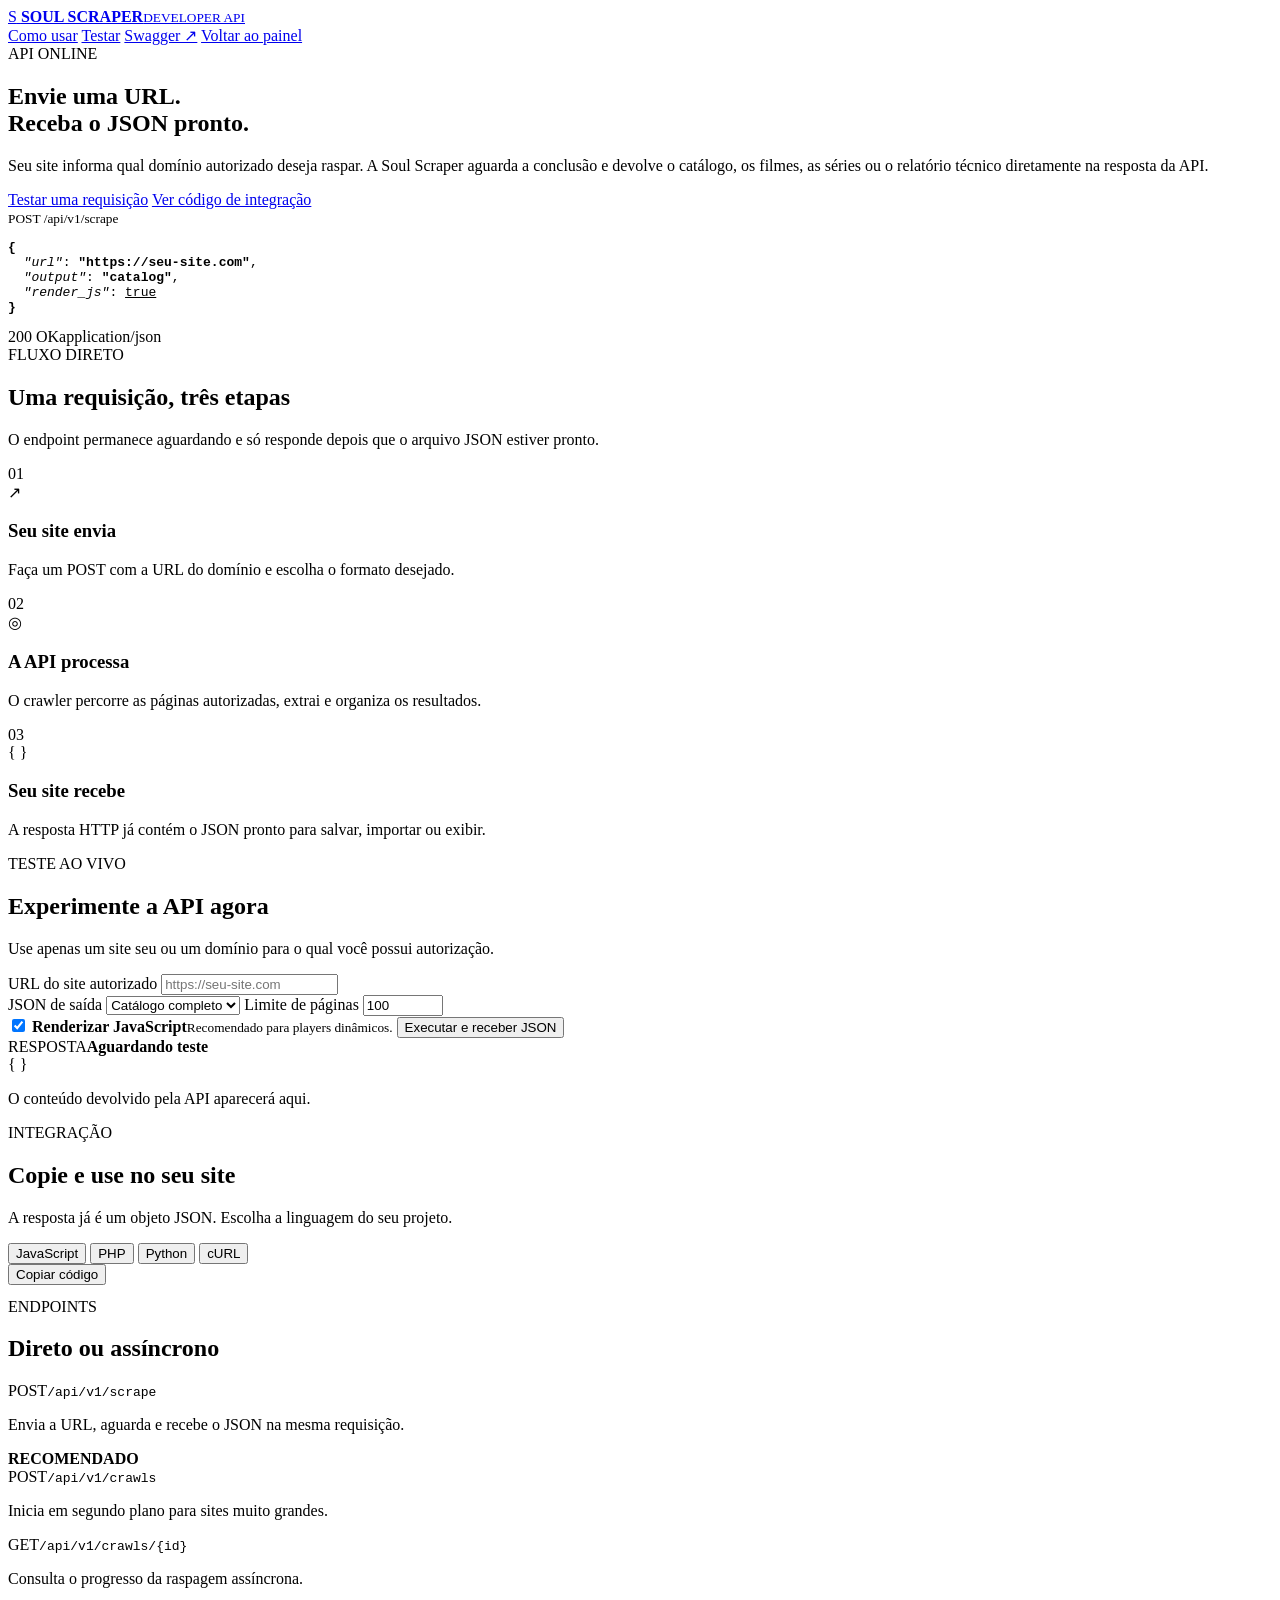
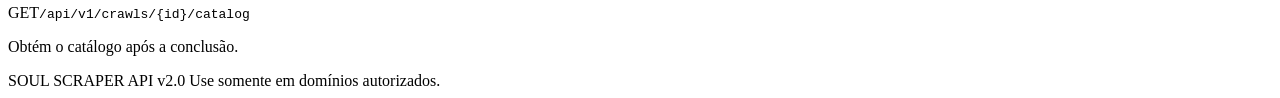
==== soulscraper/web/api.html @ 9329debc "feat: separar painel e portal de integracao da API" ====
<!doctype html>
<html lang="pt-BR">
  <head>
    <meta charset="utf-8">
    <meta name="viewport" content="width=device-width, initial-scale=1">
    <meta name="description" content="Documentação e teste da API Soul Scraper.">
    <title>Soul Scraper API</title>
    <link rel="stylesheet" href="/static/api.css?v=1">
  </head>
  <body>
    <div class="glow glow-one"></div>
    <div class="glow glow-two"></div>

    <header class="topbar">
      <a class="brand" href="/integracao">
        <span class="brand-icon">S</span>
        <span><strong>SOUL SCRAPER</strong><small>DEVELOPER API</small></span>
      </a>
      <nav>
        <a href="#como-usar">Como usar</a>
        <a href="#testar">Testar</a>
        <a href="/docs" target="_blank">Swagger ↗</a>
        <a class="panel-link" href="/">Voltar ao painel</a>
      </nav>
    </header>

    <main>
      <section class="hero">
        <div class="hero-copy">
          <div class="online"><i></i><span id="api-state">API ONLINE</span></div>
          <h1>Envie uma URL.<br><span>Receba o JSON pronto.</span></h1>
          <p>
            Seu site informa qual domínio autorizado deseja raspar. A Soul Scraper
            aguarda a conclusão e devolve o catálogo, os filmes, as séries ou o
            relatório técnico diretamente na resposta da API.
          </p>
          <div class="hero-actions">
            <a class="button primary" href="#testar">Testar uma requisição</a>
            <a class="button secondary" href="#codigo">Ver código de integração</a>
          </div>
        </div>
        <div class="request-demo" aria-label="Exemplo de requisição">
          <div class="window-bar"><span></span><span></span><span></span><small>POST /api/v1/scrape</small></div>
          <pre><code><b>{</b>
  <em>"url"</em>: <strong>"https://seu-site.com"</strong>,
  <em>"output"</em>: <strong>"catalog"</strong>,
  <em>"render_js"</em>: <u>true</u>
<b>}</b></code></pre>
          <div class="response-line"><span>200 OK</span><span>application/json</span></div>
        </div>
      </section>

      <section id="como-usar" class="section flow-section">
        <div class="section-title">
          <span>FLUXO DIRETO</span>
          <h2>Uma requisição, três etapas</h2>
          <p>O endpoint permanece aguardando e só responde depois que o arquivo JSON estiver pronto.</p>
        </div>
        <div class="flow-grid">
          <article><span>01</span><div class="flow-icon">↗</div><h3>Seu site envia</h3><p>Faça um POST com a URL do domínio e escolha o formato desejado.</p></article>
          <article><span>02</span><div class="flow-icon pulse-icon">◎</div><h3>A API processa</h3><p>O crawler percorre as páginas autorizadas, extrai e organiza os resultados.</p></article>
          <article><span>03</span><div class="flow-icon">{ }</div><h3>Seu site recebe</h3><p>A resposta HTTP já contém o JSON pronto para salvar, importar ou exibir.</p></article>
        </div>
      </section>

      <section id="testar" class="section tester-section">
        <div class="section-title compact">
          <span>TESTE AO VIVO</span>
          <h2>Experimente a API agora</h2>
          <p>Use apenas um site seu ou um domínio para o qual você possui autorização.</p>
        </div>
        <div class="tester-grid">
          <form id="try-form" class="card try-card">
            <label>
              <span>URL do site autorizado</span>
              <input id="try-url" type="url" required placeholder="https://seu-site.com">
            </label>
            <div class="form-row">
              <label>
                <span>JSON de saída</span>
                <select id="try-output">
                  <option value="catalog">Catálogo completo</option>
                  <option value="movies">Somente filmes</option>
                  <option value="series">Somente séries</option>
                  <option value="full">Relatório técnico</option>
                </select>
              </label>
              <label>
                <span>Limite de páginas</span>
                <input id="try-pages" type="number" min="1" max="100000" value="100">
              </label>
            </div>
            <label class="check-row">
              <input id="try-js" type="checkbox" checked>
              <span><strong>Renderizar JavaScript</strong><small>Recomendado para players dinâmicos.</small></span>
            </label>
            <button id="try-button" class="button primary full" type="submit">Executar e receber JSON</button>
            <p id="try-error" class="error" role="alert" hidden></p>
          </form>

          <div class="card result-card" aria-live="polite">
            <div class="result-head">
              <div><span>RESPOSTA</span><strong id="result-status">Aguardando teste</strong></div>
              <button id="download-result" type="button" hidden>Baixar .json</button>
            </div>
            <div id="result-empty" class="result-empty">
              <div>{ }</div>
              <p>O conteúdo devolvido pela API aparecerá aqui.</p>
            </div>
            <pre id="result-json" hidden><code></code></pre>
          </div>
        </div>
      </section>

      <section id="codigo" class="section code-section">
        <div class="section-title compact">
          <span>INTEGRAÇÃO</span>
          <h2>Copie e use no seu site</h2>
          <p>A resposta já é um objeto JSON. Escolha a linguagem do seu projeto.</p>
        </div>
        <div class="code-card">
          <div class="code-toolbar">
            <div class="tabs" role="tablist">
              <button class="code-tab active" data-language="javascript" type="button">JavaScript</button>
              <button class="code-tab" data-language="php" type="button">PHP</button>
              <button class="code-tab" data-language="python" type="button">Python</button>
              <button class="code-tab" data-language="curl" type="button">cURL</button>
            </div>
            <button id="copy-code" type="button">Copiar código</button>
          </div>
          <pre><code id="code-example"></code></pre>
        </div>
      </section>

      <section class="section endpoints-section">
        <div class="section-title compact">
          <span>ENDPOINTS</span>
          <h2>Direto ou assíncrono</h2>
        </div>
        <div class="endpoint-list">
          <article class="featured"><span class="method post">POST</span><code>/api/v1/scrape</code><p>Envia a URL, aguarda e recebe o JSON na mesma requisição.</p><b>RECOMENDADO</b></article>
          <article><span class="method post">POST</span><code>/api/v1/crawls</code><p>Inicia em segundo plano para sites muito grandes.</p></article>
          <article><span class="method get">GET</span><code>/api/v1/crawls/{id}</code><p>Consulta o progresso da raspagem assíncrona.</p></article>
          <article><span class="method get">GET</span><code>/api/v1/crawls/{id}/catalog</code><p>Obtém o catálogo após a conclusão.</p></article>
        </div>
      </section>
    </main>

    <footer>
      <span>SOUL SCRAPER API v2.0</span>
      <span>Use somente em domínios autorizados.</span>
    </footer>
    <script src="/static/api.js?v=1" defer></script>
  </body>
</html>
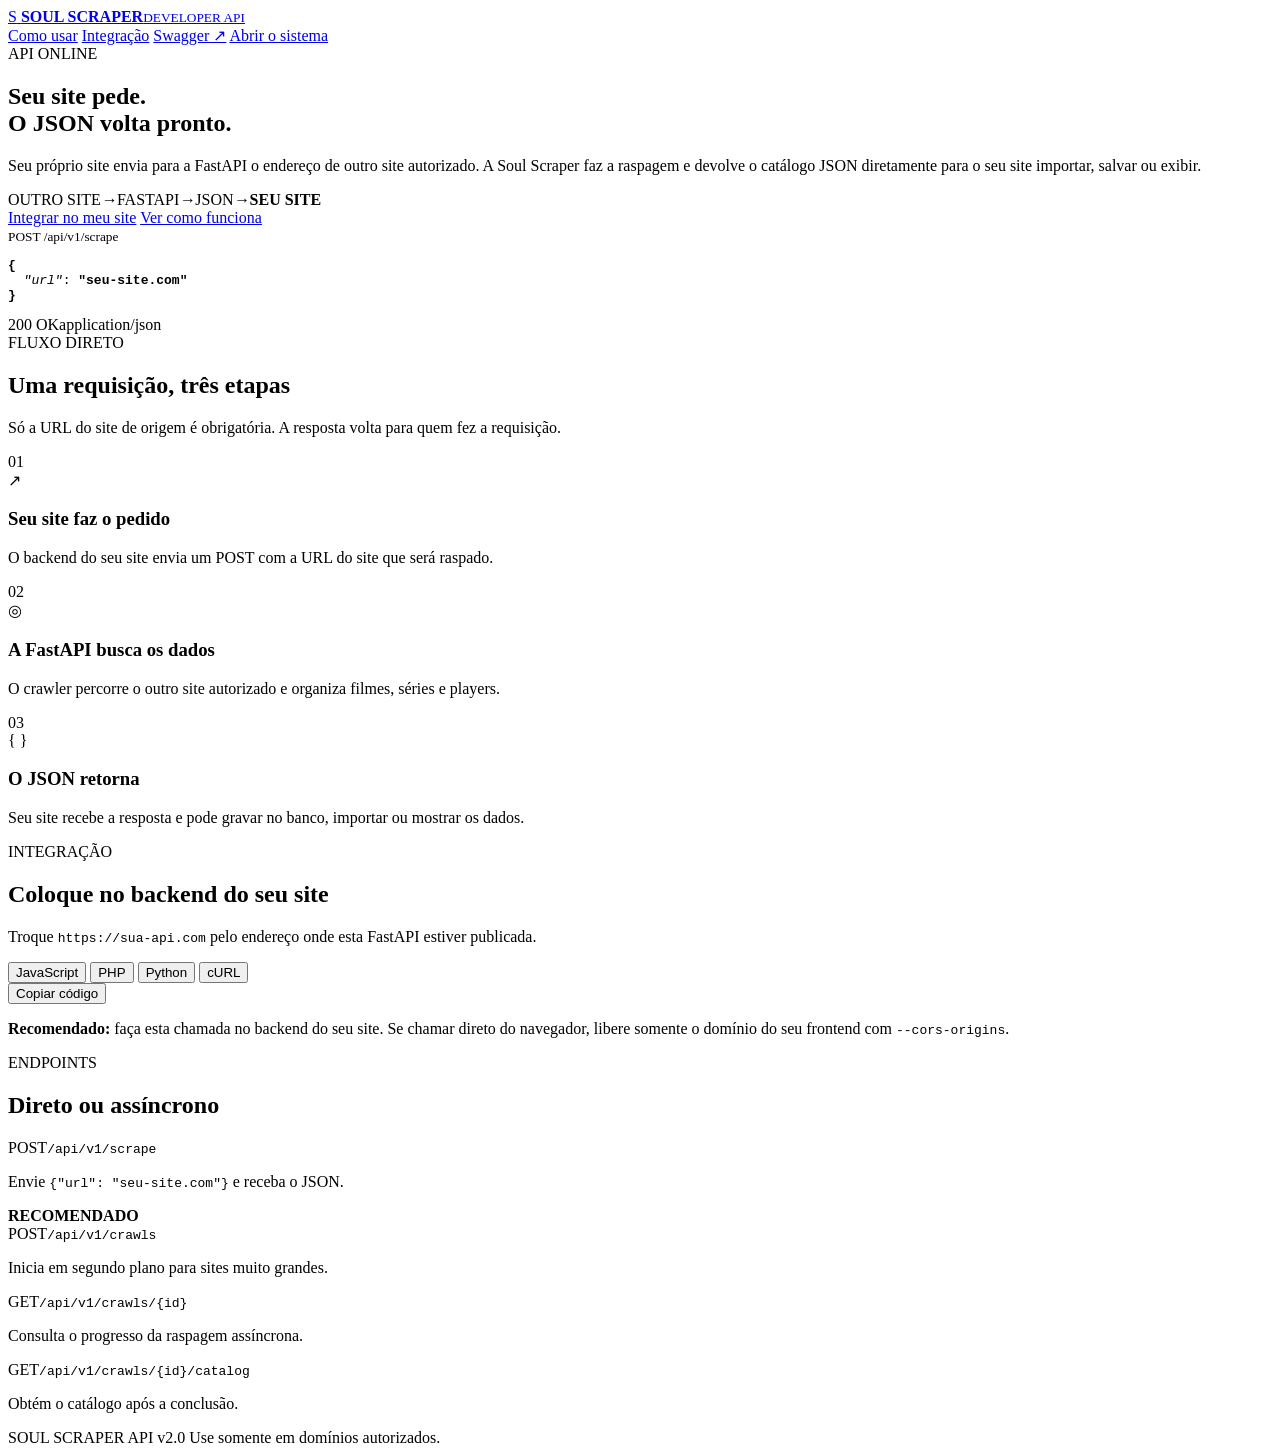
==== commit f8cf551f: "feat: aprimorar integracao da API" ====
--- a/soulscraper/web/api.html
+++ b/soulscraper/web/api.html
@@ -3,9 +3,9 @@
   <head>
     <meta charset="utf-8">
     <meta name="viewport" content="width=device-width, initial-scale=1">
-    <meta name="description" content="Documentação e teste da API Soul Scraper.">
+    <meta name="description" content="Documentação para integrar a API Soul Scraper ao seu site.">
     <title>Soul Scraper API</title>
-    <link rel="stylesheet" href="/static/api.css?v=1">
+    <link rel="stylesheet" href="/static/api.css?v=3">
   </head>
   <body>
     <div class="glow glow-one"></div>
@@ -18,9 +18,9 @@
       </a>
       <nav>
         <a href="#como-usar">Como usar</a>
-        <a href="#testar">Testar</a>
+        <a href="#codigo">Integração</a>
         <a href="/docs" target="_blank">Swagger ↗</a>
-        <a class="panel-link" href="/">Voltar ao painel</a>
+        <a class="panel-link" href="/">Abrir o sistema</a>
       </nav>
     </header>
 
@@ -28,23 +28,24 @@
       <section class="hero">
         <div class="hero-copy">
           <div class="online"><i></i><span id="api-state">API ONLINE</span></div>
-          <h1>Envie uma URL.<br><span>Receba o JSON pronto.</span></h1>
+          <h1>Seu site pede.<br><span>O JSON volta pronto.</span></h1>
           <p>
-            Seu site informa qual domínio autorizado deseja raspar. A Soul Scraper
-            aguarda a conclusão e devolve o catálogo, os filmes, as séries ou o
-            relatório técnico diretamente na resposta da API.
+            Seu próprio site envia para a FastAPI o endereço de outro site
+            autorizado. A Soul Scraper faz a raspagem e devolve o catálogo JSON
+            diretamente para o seu site importar, salvar ou exibir.
           </p>
+          <div class="route-strip" aria-label="Fluxo da integração">
+            <span>OUTRO SITE</span><i>→</i><span>FASTAPI</span><i>→</i><span>JSON</span><i>→</i><strong>SEU SITE</strong>
+          </div>
           <div class="hero-actions">
-            <a class="button primary" href="#testar">Testar uma requisição</a>
-            <a class="button secondary" href="#codigo">Ver código de integração</a>
+            <a class="button primary" href="#codigo">Integrar no meu site</a>
+            <a class="button secondary" href="#como-usar">Ver como funciona</a>
           </div>
         </div>
         <div class="request-demo" aria-label="Exemplo de requisição">
           <div class="window-bar"><span></span><span></span><span></span><small>POST /api/v1/scrape</small></div>
           <pre><code><b>{</b>
-  <em>"url"</em>: <strong>"https://seu-site.com"</strong>,
-  <em>"output"</em>: <strong>"catalog"</strong>,
-  <em>"render_js"</em>: <u>true</u>
+  <em>"url"</em>: <strong>"seu-site.com"</strong>
 <b>}</b></code></pre>
           <div class="response-line"><span>200 OK</span><span>application/json</span></div>
         </div>
@@ -54,69 +55,20 @@
         <div class="section-title">
           <span>FLUXO DIRETO</span>
           <h2>Uma requisição, três etapas</h2>
-          <p>O endpoint permanece aguardando e só responde depois que o arquivo JSON estiver pronto.</p>
+          <p>Só a URL do site de origem é obrigatória. A resposta volta para quem fez a requisição.</p>
         </div>
         <div class="flow-grid">
-          <article><span>01</span><div class="flow-icon">↗</div><h3>Seu site envia</h3><p>Faça um POST com a URL do domínio e escolha o formato desejado.</p></article>
-          <article><span>02</span><div class="flow-icon pulse-icon">◎</div><h3>A API processa</h3><p>O crawler percorre as páginas autorizadas, extrai e organiza os resultados.</p></article>
-          <article><span>03</span><div class="flow-icon">{ }</div><h3>Seu site recebe</h3><p>A resposta HTTP já contém o JSON pronto para salvar, importar ou exibir.</p></article>
-        </div>
-      </section>
-
-      <section id="testar" class="section tester-section">
-        <div class="section-title compact">
-          <span>TESTE AO VIVO</span>
-          <h2>Experimente a API agora</h2>
-          <p>Use apenas um site seu ou um domínio para o qual você possui autorização.</p>
-        </div>
-        <div class="tester-grid">
-          <form id="try-form" class="card try-card">
-            <label>
-              <span>URL do site autorizado</span>
-              <input id="try-url" type="url" required placeholder="https://seu-site.com">
-            </label>
-            <div class="form-row">
-              <label>
-                <span>JSON de saída</span>
-                <select id="try-output">
-                  <option value="catalog">Catálogo completo</option>
-                  <option value="movies">Somente filmes</option>
-                  <option value="series">Somente séries</option>
-                  <option value="full">Relatório técnico</option>
-                </select>
-              </label>
-              <label>
-                <span>Limite de páginas</span>
-                <input id="try-pages" type="number" min="1" max="100000" value="100">
-              </label>
-            </div>
-            <label class="check-row">
-              <input id="try-js" type="checkbox" checked>
-              <span><strong>Renderizar JavaScript</strong><small>Recomendado para players dinâmicos.</small></span>
-            </label>
-            <button id="try-button" class="button primary full" type="submit">Executar e receber JSON</button>
-            <p id="try-error" class="error" role="alert" hidden></p>
-          </form>
-
-          <div class="card result-card" aria-live="polite">
-            <div class="result-head">
-              <div><span>RESPOSTA</span><strong id="result-status">Aguardando teste</strong></div>
-              <button id="download-result" type="button" hidden>Baixar .json</button>
-            </div>
-            <div id="result-empty" class="result-empty">
-              <div>{ }</div>
-              <p>O conteúdo devolvido pela API aparecerá aqui.</p>
-            </div>
-            <pre id="result-json" hidden><code></code></pre>
-          </div>
+          <article><span>01</span><div class="flow-icon">↗</div><h3>Seu site faz o pedido</h3><p>O backend do seu site envia um POST com a URL do site que será raspado.</p></article>
+          <article><span>02</span><div class="flow-icon pulse-icon">◎</div><h3>A FastAPI busca os dados</h3><p>O crawler percorre o outro site autorizado e organiza filmes, séries e players.</p></article>
+          <article><span>03</span><div class="flow-icon">{ }</div><h3>O JSON retorna</h3><p>Seu site recebe a resposta e pode gravar no banco, importar ou mostrar os dados.</p></article>
         </div>
       </section>
 
       <section id="codigo" class="section code-section">
         <div class="section-title compact">
           <span>INTEGRAÇÃO</span>
-          <h2>Copie e use no seu site</h2>
-          <p>A resposta já é um objeto JSON. Escolha a linguagem do seu projeto.</p>
+          <h2>Coloque no backend do seu site</h2>
+          <p>Troque <code>https://sua-api.com</code> pelo endereço onde esta FastAPI estiver publicada.</p>
         </div>
         <div class="code-card">
           <div class="code-toolbar">
@@ -130,6 +82,7 @@
           </div>
           <pre><code id="code-example"></code></pre>
         </div>
+        <p class="integration-note"><strong>Recomendado:</strong> faça esta chamada no backend do seu site. Se chamar direto do navegador, libere somente o domínio do seu frontend com <code>--cors-origins</code>.</p>
       </section>
 
       <section class="section endpoints-section">
@@ -138,7 +91,7 @@
           <h2>Direto ou assíncrono</h2>
         </div>
         <div class="endpoint-list">
-          <article class="featured"><span class="method post">POST</span><code>/api/v1/scrape</code><p>Envia a URL, aguarda e recebe o JSON na mesma requisição.</p><b>RECOMENDADO</b></article>
+          <article class="featured"><span class="method post">POST</span><code>/api/v1/scrape</code><p>Envie <code>{"url": "seu-site.com"}</code> e receba o JSON.</p><b>RECOMENDADO</b></article>
           <article><span class="method post">POST</span><code>/api/v1/crawls</code><p>Inicia em segundo plano para sites muito grandes.</p></article>
           <article><span class="method get">GET</span><code>/api/v1/crawls/{id}</code><p>Consulta o progresso da raspagem assíncrona.</p></article>
           <article><span class="method get">GET</span><code>/api/v1/crawls/{id}/catalog</code><p>Obtém o catálogo após a conclusão.</p></article>
@@ -150,6 +103,6 @@
       <span>SOUL SCRAPER API v2.0</span>
       <span>Use somente em domínios autorizados.</span>
     </footer>
-    <script src="/static/api.js?v=1" defer></script>
+    <script src="/static/api.js?v=3" defer></script>
   </body>
 </html>
